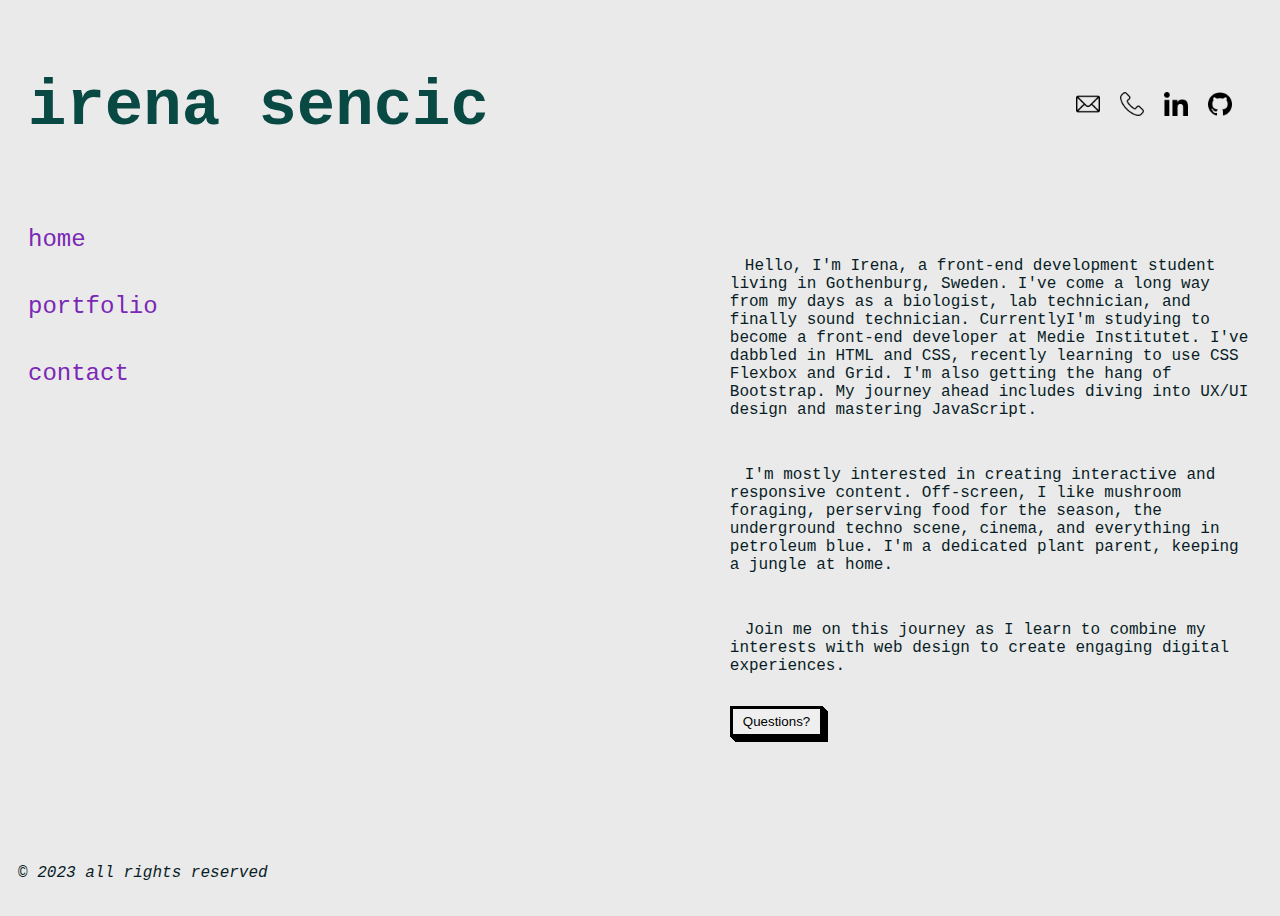
==== index.html @ 02fefedb "init commit" ====
<!DOCTYPE html>
<html lang="en">
<head>
    <meta charset="UTF-8">
    <meta name="viewport" content="width=device-width, initial-scale=1.0">
    <title>Irena Sencic, Front-End Developer</title>
<link rel="stylesheet" href="/styles/styles.css"></head>

<body class="container">
    <div class="header-container">
        <div class="header-name">
            <h1>Irena Sencic</h1>
        </div>
        <div class="header-links">
            <ul>
                <li class="email"><a href="mailto:irenasencic@gmail.com"><img src="icons/email-icon.png" alt="email"></a></li>
                <li class="phone"><a href="tel:+46729407794"><img src="icons/phone-icon.png" alt="phone"></a></li>
                <li class="linkedin"><a href="https://www.linkedin.com/in/irena-sencic-6ba74a11a" target="_blank"><img src="icons/linkedin-icon.png" alt="linkedin"></a></li>
                <li class="github"><a href="http://github.com/cymbulia"target="_blank"><img src="icons/github-icon.png" alt="gitub"></a></li>
            </ul>
            
        </div>

        </div>
        <div class="main-container">
            <div class="nav">
                <ul>
                    <li class="home"><a href="index.html">home</a></li>
                    <li class="portfolio"><a href="portfolio.html">portfolio</a></li>
                    <li class="contact"><a href="contact.html">contact</a></li>
                </ul>          
            </div>
            <div class="main">
                <div class="empty">  
                </div>
                <!-- <div class="image"><img src="https://assets.website-files.com/64c73d04a946980a4476537e/64cd4cf165d907b29682f236_reflecting.png" alt="the other Irena" width="450px"></div> -->
                <div class="intro">
                    <br>
                    <p>Hello, I'm Irena, a front-end development student living in Gothenburg, Sweden. I've come a long way from my days as a biologist, lab technician,  and finally sound technician. CurrentlyI'm studying to become a front-end developer at Medie Institutet. I've dabbled in HTML and CSS, recently learning to use CSS Flexbox and Grid. I'm also getting the hang of Bootstrap. My journey ahead includes diving into UX/UI design and mastering JavaScript.</p>
                    <br>
                    <p>I'm mostly interested in creating interactive and responsive content. Off-screen, I like mushroom foraging, perserving food for the season, the underground techno scene, cinema, and everything in petroleum blue. I'm a dedicated plant parent, keeping a jungle at home.</p> 
                    <br>
                    <p>Join me on this journey as I learn to combine my interests with web design to create engaging digital experiences.</p>
                    <br>
                    <!-- <p>Any more <a href="contact.html">questions?</a></p>   -->
                    <a href="contact.html"><button class="button">Questions?</button></a>
                </div>
            </div>
        </div>    


        <div class="footer">
            <p>&copy; 2023 all rights reserved</p>
        </div>
    </div>
    
</body>
</html>
---- styles/styles.css ----
body{
    font-family: monospace;
    background:  #eaeaea;   
}

h1{
    color: #094944;
    font-family: 'Courier New', Courier, monospace;
}

a{
    color:#7a28b5;
}
 

p{
    color: #091d26;
    font-size: 1rem;
}


.container{
    display: flex;
    flex-direction: column;
    min-height: 100vh;
}

/*HEADER*/

.header-container{
    display: flex;
    justify-content:space-between;
    align-items: center;
    padding: 10px;
    margin: 10px;
    font-family:  'Courier New', Courier, monospace, monospace;
}

.header-name{
    justify-content: flex-start;
    text-transform: lowercase;
    font-size: 2rem;
}

/*LINKS*/

.header-container ul{
    display: flex;
    justify-content: flex-end;
    list-style-type: none;
}

.header-container ul li{
    margin-right: 20px;
}

.header-links li img{
    width: 24px; 
    height: 24px; 
}

/*NAV*/

.main-container{
    display: flex;
    flex-direction: row;
    gap: 10px;
}

.nav ul{
    display: flex;
    flex-direction: column;
    justify-content:space-around; 
    gap: 40px;
    list-style: none;
    text-transform: lowercase;
    text-decoration: none;
    font-size: 1.5rem;
    padding: 10px;
    margin: 10px;
}


.nav ul a{
    text-decoration: none;
}

.nav li:hover {
    text-decoration: line-through;
    font-style: oblique;
}
  

/*MAIN INDEX*/

.main{
    display: flex;
    flex-direction: row;
    flex: 1;
    padding: 10px;
    margin: 10px;
}

    
.image{
    flex: 1; 
    max-width: 100%;
    height: auto;
    object-fit: cover; 
}

.intro{
    flex: 1;
    text-indent: 15px;
} 

/*MAIN PORTFOLIO*/

.empty{
    flex: 1;
}

.projects{
    display: flex;
    flex: 0.5;
    flex-direction: column;

    height: 100%;
    text-align: right;

    padding: 10px;
    margin: 10px;
}

.project-name:hover{
    text-decoration: line-through;
    font-style: oblique;
}

.project-status{
    font-style: italic;}


    /*MAIN CONTACT*/

.contact-me {
    display: flex;
    flex: 1;
    flex-direction: column;
    justify-content: flex-end; 
    min-height: 100%;
    text-align: right;
    padding: 10px;
    margin: 10px;
}

.contact-me ul{
    list-style: none;
}

.contact-me ul a{
    text-decoration: none;
    font-size: inherit;
}

.contact-me li a:hover{
    text-decoration: line-through;
    font-style: oblique;
}

/*FOOTER*/

.footer{  
    padding: 10px;
    font-size: 10px;
    font-style: italic;
    margin-top: auto;
}

/*BUTTON*/

.button{
  border: 3px solid;
  padding: 5px 10px;
  box-shadow: 1px 1px 0px 0px, 2px 2px 0px 0px, 3px 3px 0px 0px, 4px 4px 0px 0px, 5px 5px 0px 0px;
  position: relative;
}

.button:active{
  top: 5px;
  left: 5px;
}
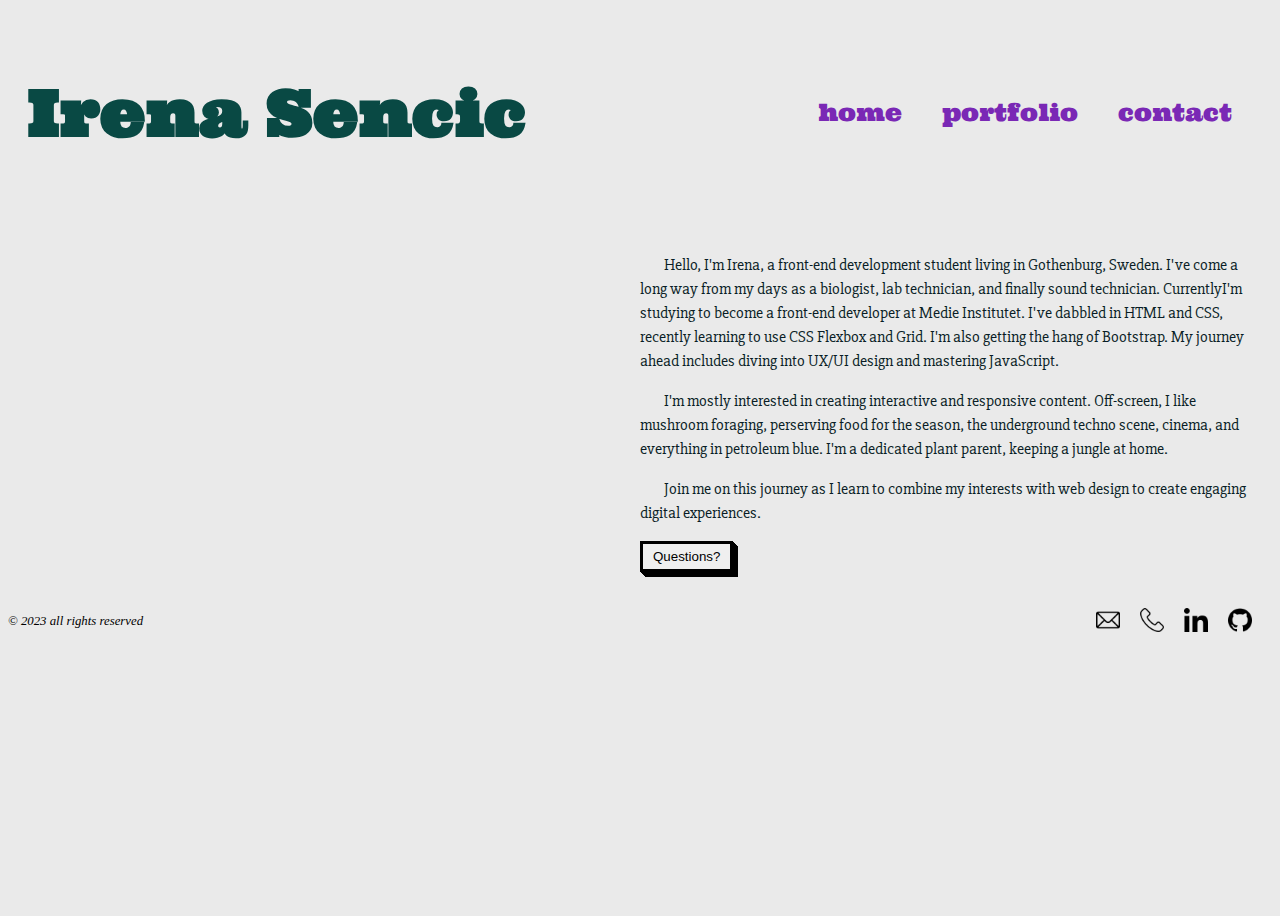
==== commit 672aaf6b: "responsive design" ====
--- a/index.html
+++ b/index.html
@@ -4,55 +4,46 @@
     <meta charset="UTF-8">
     <meta name="viewport" content="width=device-width, initial-scale=1.0">
     <title>Irena Sencic, Front-End Developer</title>
-<link rel="stylesheet" href="/styles/styles.css"></head>
+    <link rel="stylesheet" href="/styles/styles.css">
+    <link rel="stylesheet" href="https://fonts.googleapis.com/css?family=Ultra|Slabo+27px">
+</head>
 
 <body class="container">
     <div class="header-container">
         <div class="header-name">
             <h1>Irena Sencic</h1>
         </div>
-        <div class="header-links">
+        <div class="nav">
+            <ul>
+                <li class="home"><a href="index.html">home</a></li>
+                <li class="portfolio"><a href="portfolio.html">portfolio</a></li>
+                <li class="contact"><a href="contact.html">contact</a></li>
+            </ul>          
+        </div>
+    </div>
+    <div class="main-container">
+        <div class="main">
+            <div class="empty">  
+            </div>
+            <div class="intro">
+                <p>Hello, I'm Irena, a front-end development student living in Gothenburg, Sweden. I've come a long way from my days as a biologist, lab technician,  and finally sound technician. CurrentlyI'm studying to become a front-end developer at Medie Institutet. I've dabbled in HTML and CSS, recently learning to use CSS Flexbox and Grid. I'm also getting the hang of Bootstrap. My journey ahead includes diving into UX/UI design and mastering JavaScript.</p>
+                <p>I'm mostly interested in creating interactive and responsive content. Off-screen, I like mushroom foraging, perserving food for the season, the underground techno scene, cinema, and everything in petroleum blue. I'm a dedicated plant parent, keeping a jungle at home.</p> 
+                <p>Join me on this journey as I learn to combine my interests with web design to create engaging digital experiences.</p>
+                <a href="contact.html"><button class="button">Questions?</button></a>
+            </div>
+        </div>
+    </div>    
+    <div class="footer-container">
+        <div class="copyright">&copy; 2023 all rights reserved
+        </div>
+        <div class="footer-links">
             <ul>
                 <li class="email"><a href="mailto:irenasencic@gmail.com"><img src="icons/email-icon.png" alt="email"></a></li>
                 <li class="phone"><a href="tel:+46729407794"><img src="icons/phone-icon.png" alt="phone"></a></li>
                 <li class="linkedin"><a href="https://www.linkedin.com/in/irena-sencic-6ba74a11a" target="_blank"><img src="icons/linkedin-icon.png" alt="linkedin"></a></li>
-                <li class="github"><a href="http://github.com/cymbulia"target="_blank"><img src="icons/github-icon.png" alt="gitub"></a></li>
-            </ul>
-            
+                <li class="github"><a href="http://github.com/cymbulia" target="_blank"><img src="icons/github-icon.png" alt="gitub"></a></li>
+            </ul>  
         </div>
-
-        </div>
-        <div class="main-container">
-            <div class="nav">
-                <ul>
-                    <li class="home"><a href="index.html">home</a></li>
-                    <li class="portfolio"><a href="portfolio.html">portfolio</a></li>
-                    <li class="contact"><a href="contact.html">contact</a></li>
-                </ul>          
-            </div>
-            <div class="main">
-                <div class="empty">  
-                </div>
-                <!-- <div class="image"><img src="https://assets.website-files.com/64c73d04a946980a4476537e/64cd4cf165d907b29682f236_reflecting.png" alt="the other Irena" width="450px"></div> -->
-                <div class="intro">
-                    <br>
-                    <p>Hello, I'm Irena, a front-end development student living in Gothenburg, Sweden. I've come a long way from my days as a biologist, lab technician,  and finally sound technician. CurrentlyI'm studying to become a front-end developer at Medie Institutet. I've dabbled in HTML and CSS, recently learning to use CSS Flexbox and Grid. I'm also getting the hang of Bootstrap. My journey ahead includes diving into UX/UI design and mastering JavaScript.</p>
-                    <br>
-                    <p>I'm mostly interested in creating interactive and responsive content. Off-screen, I like mushroom foraging, perserving food for the season, the underground techno scene, cinema, and everything in petroleum blue. I'm a dedicated plant parent, keeping a jungle at home.</p> 
-                    <br>
-                    <p>Join me on this journey as I learn to combine my interests with web design to create engaging digital experiences.</p>
-                    <br>
-                    <!-- <p>Any more <a href="contact.html">questions?</a></p>   -->
-                    <a href="contact.html"><button class="button">Questions?</button></a>
-                </div>
-            </div>
-        </div>    
-
-
-        <div class="footer">
-            <p>&copy; 2023 all rights reserved</p>
-        </div>
-    </div>
-    
+    </div>    
 </body>
 </html>--- a/styles/styles.css
+++ b/styles/styles.css
@@ -1,24 +1,24 @@
 body{
-    font-family: monospace;
     background:  #eaeaea;   
 }
-
-h1{
-    color: #094944;
-    font-family: 'Courier New', Courier, monospace;
-}
-
-a{
-    color:#7a28b5;
-}
- 
 
 p{
     color: #091d26;
     font-size: 1rem;
-}
-
-
+    line-height: 1.5em;
+    font-family: 'Slabo 27px', monospace, sans-serif;
+}
+
+h1{
+    color: #094944;
+    font-family: 'Ultra', Courier, monospace;
+}
+
+a{
+    color:#7a28b5;
+    font-family: 'ultra';
+}
+ 
 .container{
     display: flex;
     flex-direction: column;
@@ -33,101 +33,63 @@
     align-items: center;
     padding: 10px;
     margin: 10px;
-    font-family:  'Courier New', Courier, monospace, monospace;
 }
 
 .header-name{
-    justify-content: flex-start;
-    text-transform: lowercase;
     font-size: 2rem;
 }
 
-/*LINKS*/
-
-.header-container ul{
-    display: flex;
-    justify-content: flex-end;
-    list-style-type: none;
-}
-
-.header-container ul li{
-    margin-right: 20px;
-}
-
-.header-links li img{
-    width: 24px; 
-    height: 24px; 
-}
-
 /*NAV*/
 
-.main-container{
-    display: flex;
-    flex-direction: row;
-    gap: 10px;
-}
-
 .nav ul{
     display: flex;
-    flex-direction: column;
-    justify-content:space-around; 
+    flex-direction: row;
+    justify-content:space-between; 
     gap: 40px;
     list-style: none;
     text-transform: lowercase;
-    text-decoration: none;
-    font-size: 1.5rem;
-    padding: 10px;
-    margin: 10px;
-}
-
+    font-size: 1.5em;
+    padding: 10px;
+    margin: 10px;
+}
 
 .nav ul a{
     text-decoration: none;
 }
+
 
 .nav li:hover {
     text-decoration: line-through;
     font-style: oblique;
 }
-  
+
+/*MAIN*/
+
+.main{
+    display: flex;
+    flex-direction: row;
+    padding: 10px;
+    margin: 10px;
+}
+
+.empty{
+    flex: 1;
+}
 
 /*MAIN INDEX*/
-
-.main{
-    display: flex;
-    flex-direction: row;
-    flex: 1;
-    padding: 10px;
-    margin: 10px;
-}
-
-    
-.image{
-    flex: 1; 
-    max-width: 100%;
-    height: auto;
-    object-fit: cover; 
-}
-
+ 
 .intro{
     flex: 1;
-    text-indent: 15px;
+    text-indent: 24px;
 } 
 
 /*MAIN PORTFOLIO*/
 
-.empty{
-    flex: 1;
-}
-
 .projects{
     display: flex;
-    flex: 0.5;
     flex-direction: column;
-
     height: 100%;
     text-align: right;
-
     padding: 10px;
     margin: 10px;
 }
@@ -141,7 +103,7 @@
     font-style: italic;}
 
 
-    /*MAIN CONTACT*/
+/*MAIN CONTACT*/
 
 .contact-me {
     display: flex;
@@ -152,6 +114,8 @@
     text-align: right;
     padding: 10px;
     margin: 10px;
+    text-indent: 24px;
+
 }
 
 .contact-me ul{
@@ -163,11 +127,52 @@
     font-size: inherit;
 }
 
+.contact-me ul li{
+    line-height: 2em;
+}
+
 .contact-me li a:hover{
     text-decoration: line-through;
     font-style: oblique;
 }
 
+input{
+    color: #091d26;
+    font-family: 'Slabo 27px', monospace, sans-serif;
+}
+
+/*FOOTER*/
+
+.footer-container{
+    display: flex;
+    flex-direction: row;
+    justify-content: space-between;
+    align-items: center;
+}
+
+.copyright{
+    justify-content: flex-start;
+    font-size: 0.8em;
+    font-style: italic;
+}
+
+.footer-container ul{
+    display: flex;
+    flex-direction: row;
+    justify-content: flex-end;
+    list-style-type: none;
+}
+
+.footer-container ul li{
+    margin-right: 20px;
+}
+
+.footer-links li img{
+    width: 24px; 
+    height: 24px; 
+}
+
+
 /*FOOTER*/
 
 .footer{  
@@ -176,6 +181,15 @@
     font-style: italic;
     margin-top: auto;
 }
+
+.footer-links img {
+    transition: transform 0.5s;
+}
+
+.footer-links ul li a:hover img {
+    transform: scale(1.3);
+}
+
 
 /*BUTTON*/
 
@@ -186,8 +200,94 @@
   position: relative;
 }
 
+.button:hover{
+    font-style: italic;
+}
+
 .button:active{
   top: 5px;
   left: 5px;
 }
 
+/*Responsiveness*/
+
+@media screen and (max-width: 768px) {
+    .header-container {
+        flex-direction: column;
+        text-align: center;
+    }
+
+    .nav ul{
+        flex-direction: row;
+        flex-wrap: nowrap;
+        align-items: center;
+        font-size: 0.9em;
+        margin: 0px;
+    }
+
+
+    .main-container {
+        flex-direction: column;
+        align-items: center;
+    }
+
+
+    .header-name {
+        font-size: 1em; 
+    }
+
+    .header-links ul {
+        justify-content: center; 
+    }
+
+    .header-links ul li {
+        margin: 0px 30px 0px;
+        max-width: fit-content;
+        overflow: hidden;
+    }
+
+    .header-links li img{
+        width: 20px;
+        height: 20px;
+    }
+
+
+    .empty {
+        display: none;
+    }
+
+    .main{
+        justify-content: flex-end; 
+
+    }
+
+    p, .project-name, .project-description, input{
+        font-size: 0.9em;
+    }
+
+    input{
+        font-size: 0.9em;
+    }
+}
+
+/*SMALL SCREENS*/
+
+@media screen and (max-width: 320px) {
+    .nav ul{
+        flex-direction: column;
+    }
+    
+    .main{
+        justify-content: center;
+        
+    }
+
+    p, .project-name, .project-description, .contact-me ul li {
+        font-size: 0.9em;
+    }
+
+    .project-name, .project-description, .contact-me ul li {
+        text-align: center;
+    }
+}
+
